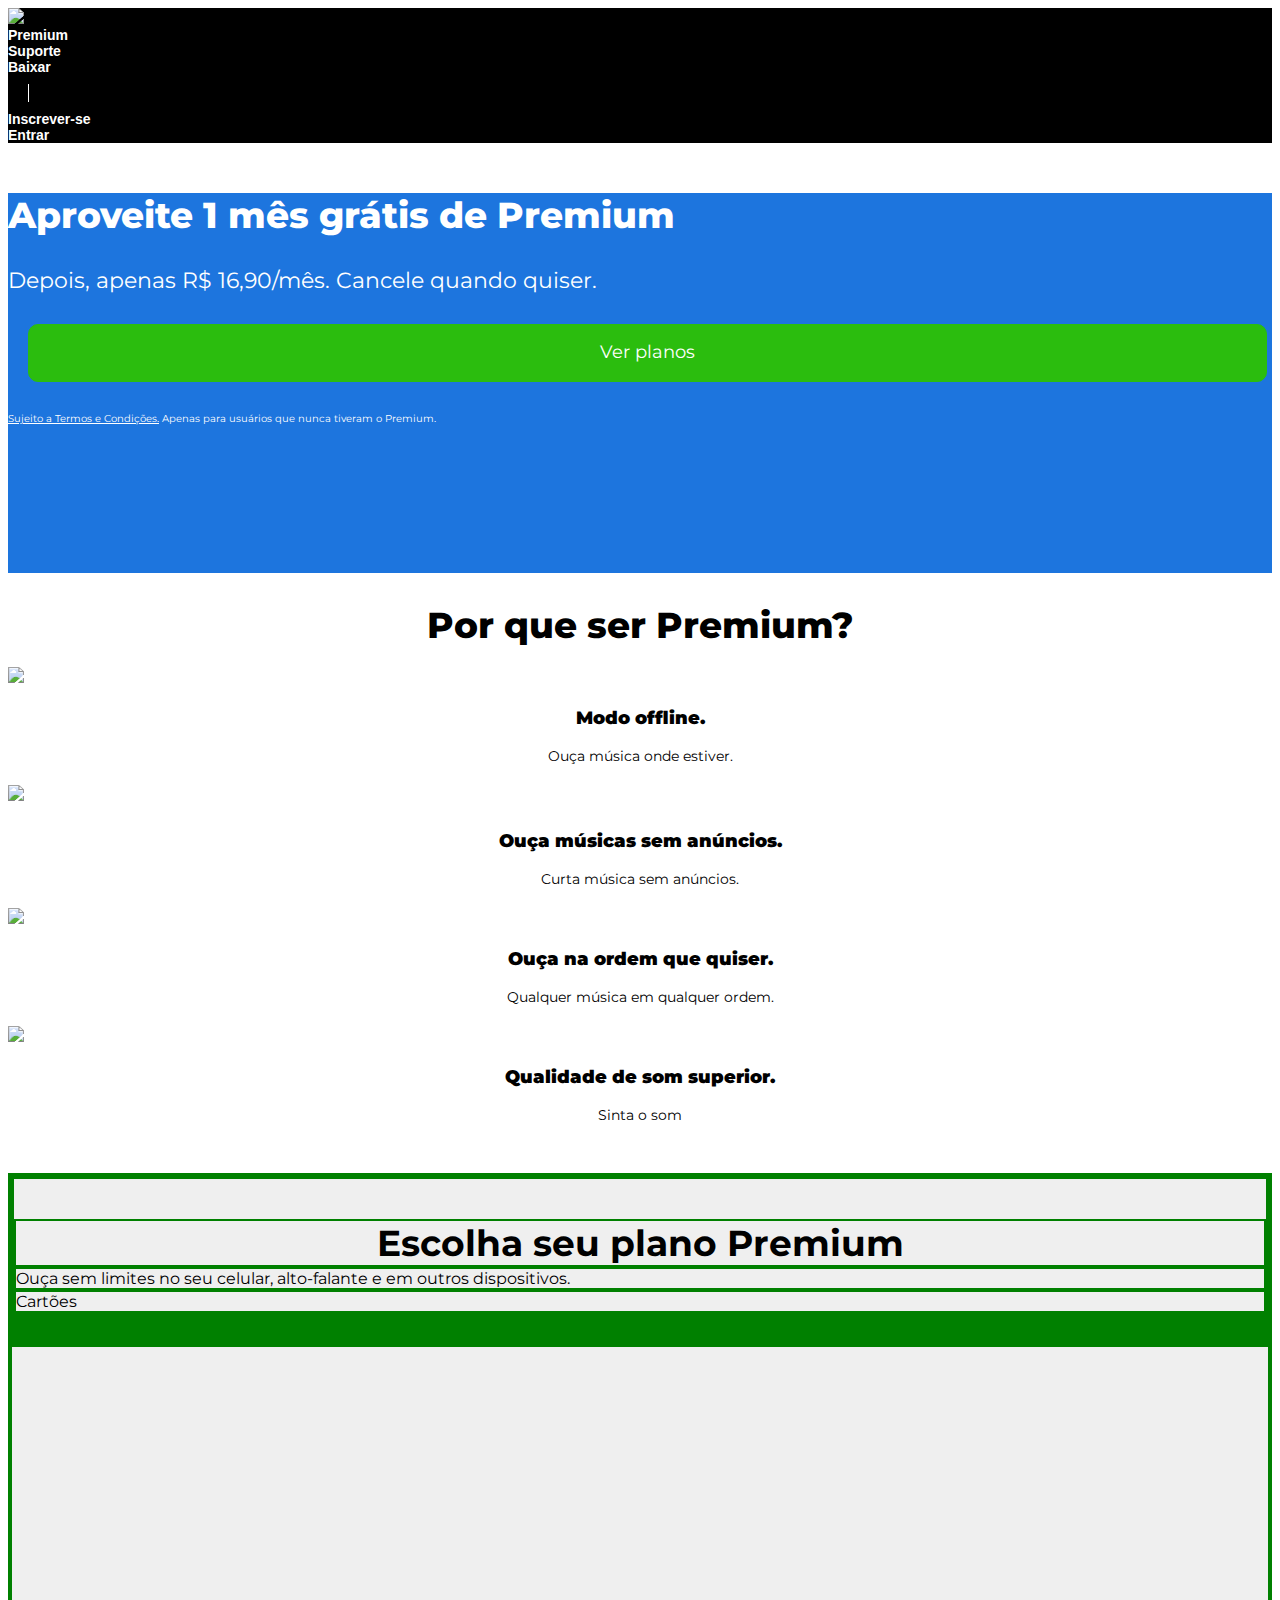
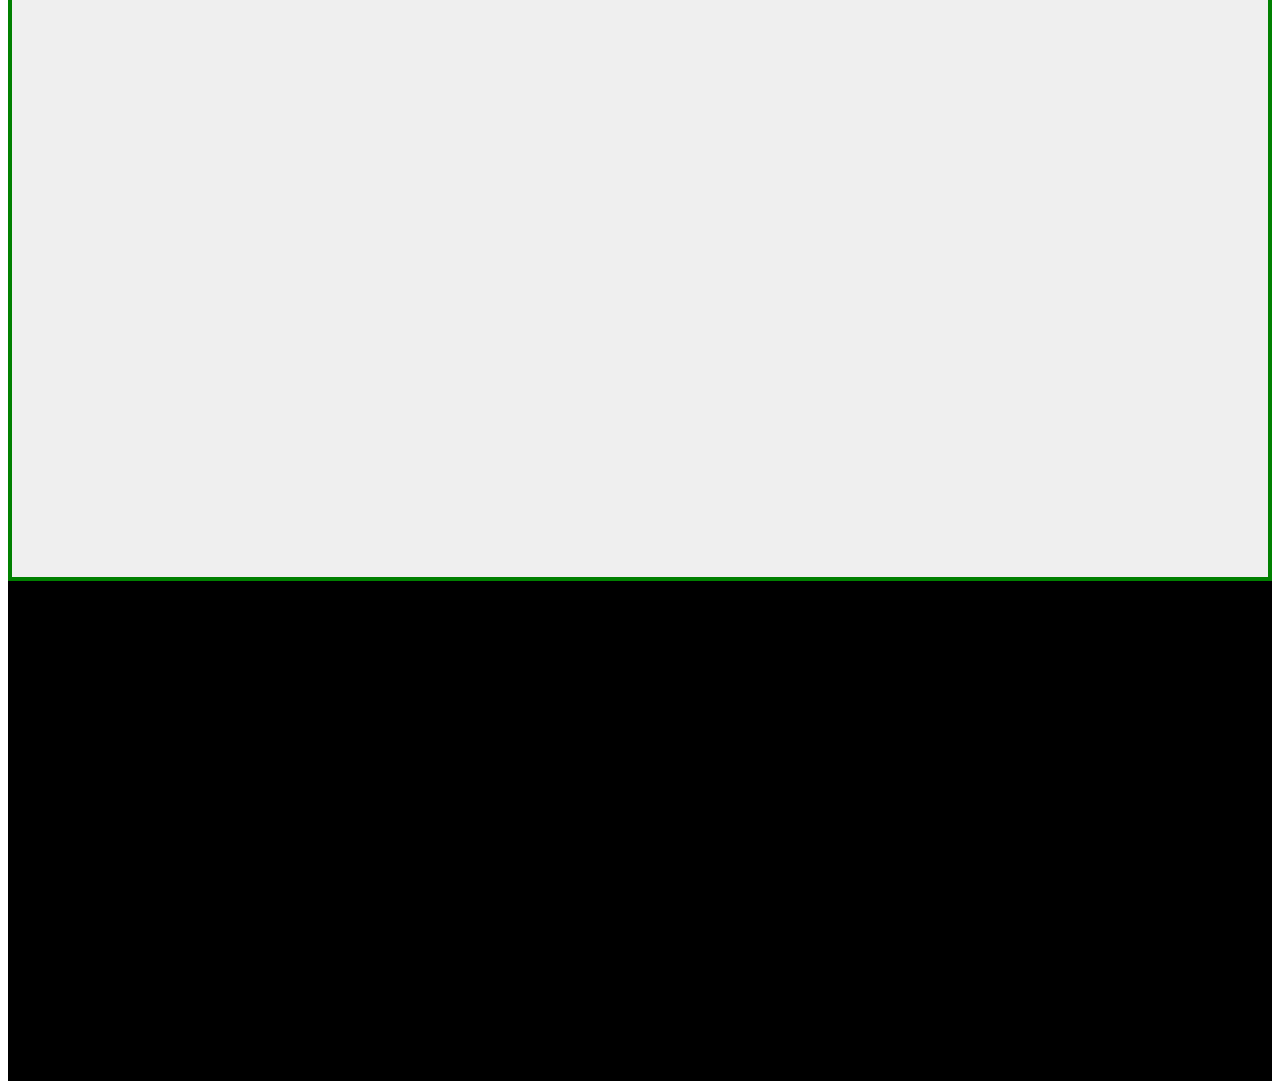
==== index.html @ 91515fc9 "alteração nome da pasta" ====
<!doctype html>
<html lang="pt-br">
  <head>
    <meta charset="utf-8">
    <meta name="viewport" content="width=device-width, initial-scale=1">
    <title>Spotify</title>
    <link href="https://cdn.jsdelivr.net/npm/bootstrap@5.3.0/dist/css/bootstrap.min.css" rel="stylesheet" integrity="sha384-9ndCyUaIbzAi2FUVXJi0CjmCapSmO7SnpJef0486qhLnuZ2cdeRhO02iuK6FUUVM" crossorigin="anonymous">
    <link rel="stylesheet" href="style.css">
</head>
  <body>
    <header class="menu d-flex align-items-center">
        <div class="container">
            <div class="row align-items-center">
                <div class="col-lg-6 logo "><img src="../spotifau/img/logo.png" class="img-fluid" style="max-width: 130px; height: auto;"></div>
                <div class="col-lg-6 d-flex justify-content-center">
                    <div class="btn">Premium</div>
                    <div class="btn">Suporte</div>
                    <div class="btn">Baixar</div>
                    <div class="risk"></div>
                    <div class="btn">Inscrever-se</div>
                    <div class="btn">Entrar</div>
                </div>    
            </div>
        </div>
    </header>

    <main>
        <section style="background-color: #1d75de;">
            <div class="container">
            <div class="row hero align-items-center">
                <div class="col-lg-12" style="margin: 50px 0 30px 0; font-size: 36px; font-weight: 800;">Aproveite 1 mês grátis de Premium</div>
                <div class="col-lg-12" style="font-size: 22px; margin-bottom: 30px;">Depois, apenas R$ 16,90/mês. Cancele quando quiser.</div>
                <div class="col-lg-2 col-md-12 botao-1"><p style="margin-top: 16px;">Ver planos</p></div>
                <div class="col-lg-12 col-md-8" style="font-size: 10px; padding-bottom: 20px; margin-top: 30px;"><u>Sujeito a Termos e Condições.</u> Apenas para usuários que nunca tiveram o Premium.</div>
            </div>
            </div>
        </section>

        <div class="container" style="min-width: 95%;">
        <section class="row premium justify-content-center">
            <div class="col-12" style="text-align: center; font-size: 36px; font-weight: 800; margin-top: 30px;">Por que ser Premium?</div>
            <div class="col-lg-3 col-md-6 d-flex flex-wrap justify-content-center">
                <div><img src="../spotifau/img/benefit_1.png" class="img-fluid img"></div>
                <div style="margin-top: 20px; text-align: center;">
                    <p style="font-weight: 900; font-size: 18px; margin-top: px;">Modo offline.</p>
                    <p style="font-size: 14px;">Ouça música onde estiver.</p>
                </div>
            </div>
            <div class="col-lg-3 col-md-6 d-flex flex-wrap justify-content-center">
                <div><img src="../spotifau/img/Benefit_2.png" class="img-fluid img"></div>
                <div style="margin-top: 25px; text-align: center;">
                <p style="font-weight: 900; font-size: 18px;">Ouça músicas sem anúncios.</p>
                <p style="font-size: 14px;">Curta música sem anúncios.</p>
            </div>
            </div>
            <div class="col-lg-3 col-md-6 d-flex flex-wrap justify-content-center">
                <div><img src="../spotifau/img/benefit_3.png" class="img-fluid img"></div>
                <div style="margin-top: 20px; text-align: center;">
                    <p style="font-weight: 900; font-size: 18px;">Ouça na ordem que quiser.</p>
                    <p style="font-size: 14px;">Qualquer música em qualquer ordem.</p>
                </div>
            </div>
            <div class="col-lg-3 col-md-6 d-flex flex-wrap justify-content-center">
                <div><img src="../spotifau/img/benefit_4.png" class="img-fluid img"></div>
                <div style="margin-top: 20px; text-align: center;">
                    <p style="font-weight: 900; font-size: 18px;">Qualidade de som superior.</p>
                    <p style="font-size: 14px;">Sinta o som</p>
                </div>
            </div>
        </section>
        </div>

        <section class="plan">
            <div class="container">
            <div class="row plan justify-content-center">
                <div class="col-12">
                    <div style="font-size: 36px; text-align: center; font-weight: 700; margin-top: 40px;">Escolha seu plano Premium</div>
                    <div>Ouça sem limites no seu celular, alto-falante e em outros dispositivos.</div>
                    <div>Cartões</div>
                </div>
                <div class="col-lg-3">
                    <div class="card"></div>
                </div>
                <div class="col-lg-3">
                    <div class="card"></div>
                </div>
                <div class="col-lg-3">
                    <div class="card"></div>
                </div>
                <div class="col-lg-3">
                    <div class="card"></div>
                </div>
            </div>
            </div>
        </section>
    </main>
    <footer class="row rodape">

    </footer>
    <script src="https://cdn.jsdelivr.net/npm/bootstrap@5.3.0/dist/js/bootstrap.bundle.min.js" integrity="sha384-geWF76RCwLtnZ8qwWowPQNguL3RmwHVBC9FhGdlKrxdiJJigb/j/68SIy3Te4Bkz" crossorigin="anonymous"></script>
  </body>
</html>
---- style.css ----
@import url('https://fonts.googleapis.com/css2?family=Montserrat:wght@500;600;700;800&display=swap');


.menu {
    min-height: 80px;
    background-color: rgb(0, 0, 0);
}

.menu div {
    font-family: 'monteserrat', sans-serif;
    font-weight: 600;
    color: white;
    font-size: 14px;
}

.btn:hover {
    color: rgb(33, 226, 107);
}

.risk {
    margin: 9px 20px;
    width: 1px;
    height: 18px;
    border-left: 1px solid white;
}

.hero{
    min-height: 380px;
}

.hero div{
    color: white;
    font-family: 'montserrat' , sans-serif;
}

.botao-1 { 
    font-size: 18px; 
    text-align: center; 
    border: 1px solid rgb(43, 189, 14); 
    border-radius: 10px; 
    background-color: rgb(43, 189, 14); 
    margin: 10px 5px 0 20px;
}


.premium {
    min-height: 550px;
    font-family: 'Montserrat', sans-serif;
    margin-bottom: 20px;
}

.premium div {
    margin-bottom: 20px;
}

.img {
    max-width: 130px; 
    height: fit-content;
}

.plan {
    min-height: 1000px;
    background-color: #efefef;
    font-family: 'Montserrat', sans-serif;
}

.plan div{
    border: 2px solid green;
}

.rodape {
    min-height: 500px;
    background-color: rgba(0, 0, 0);
}
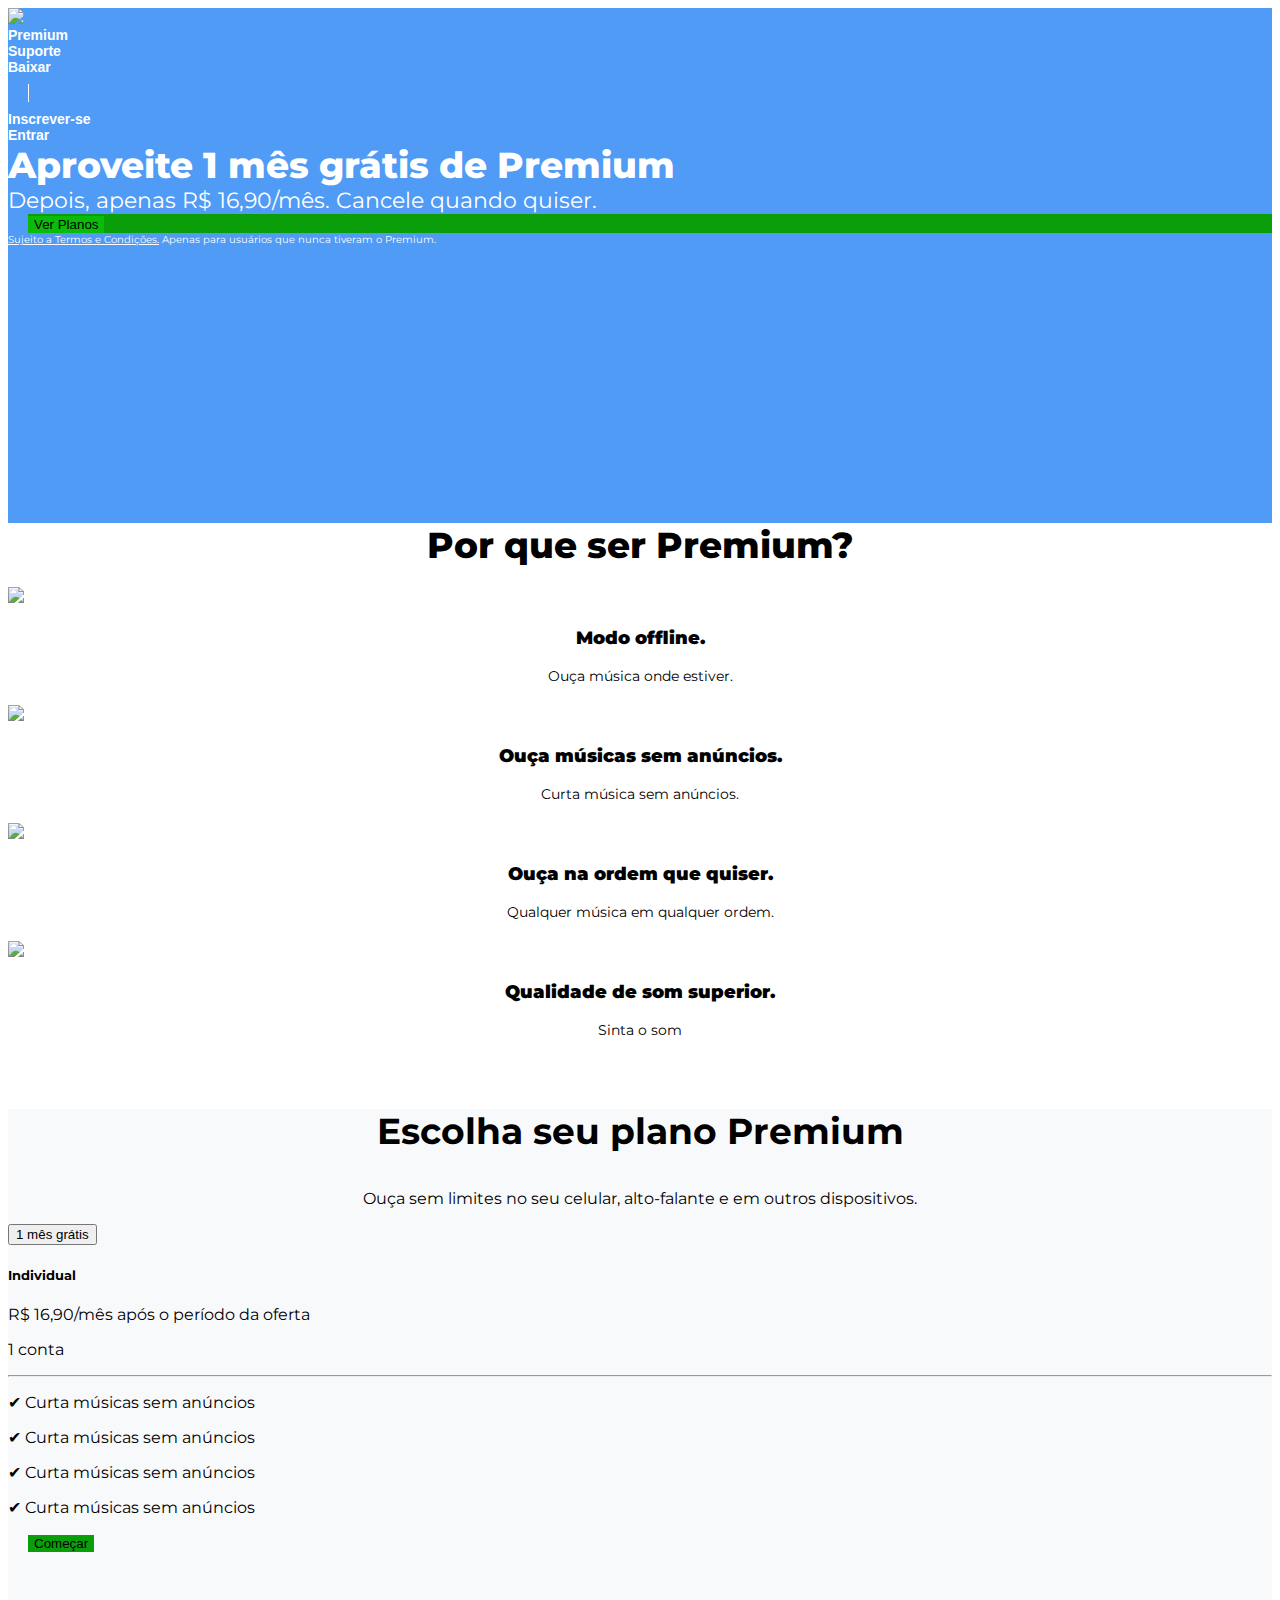
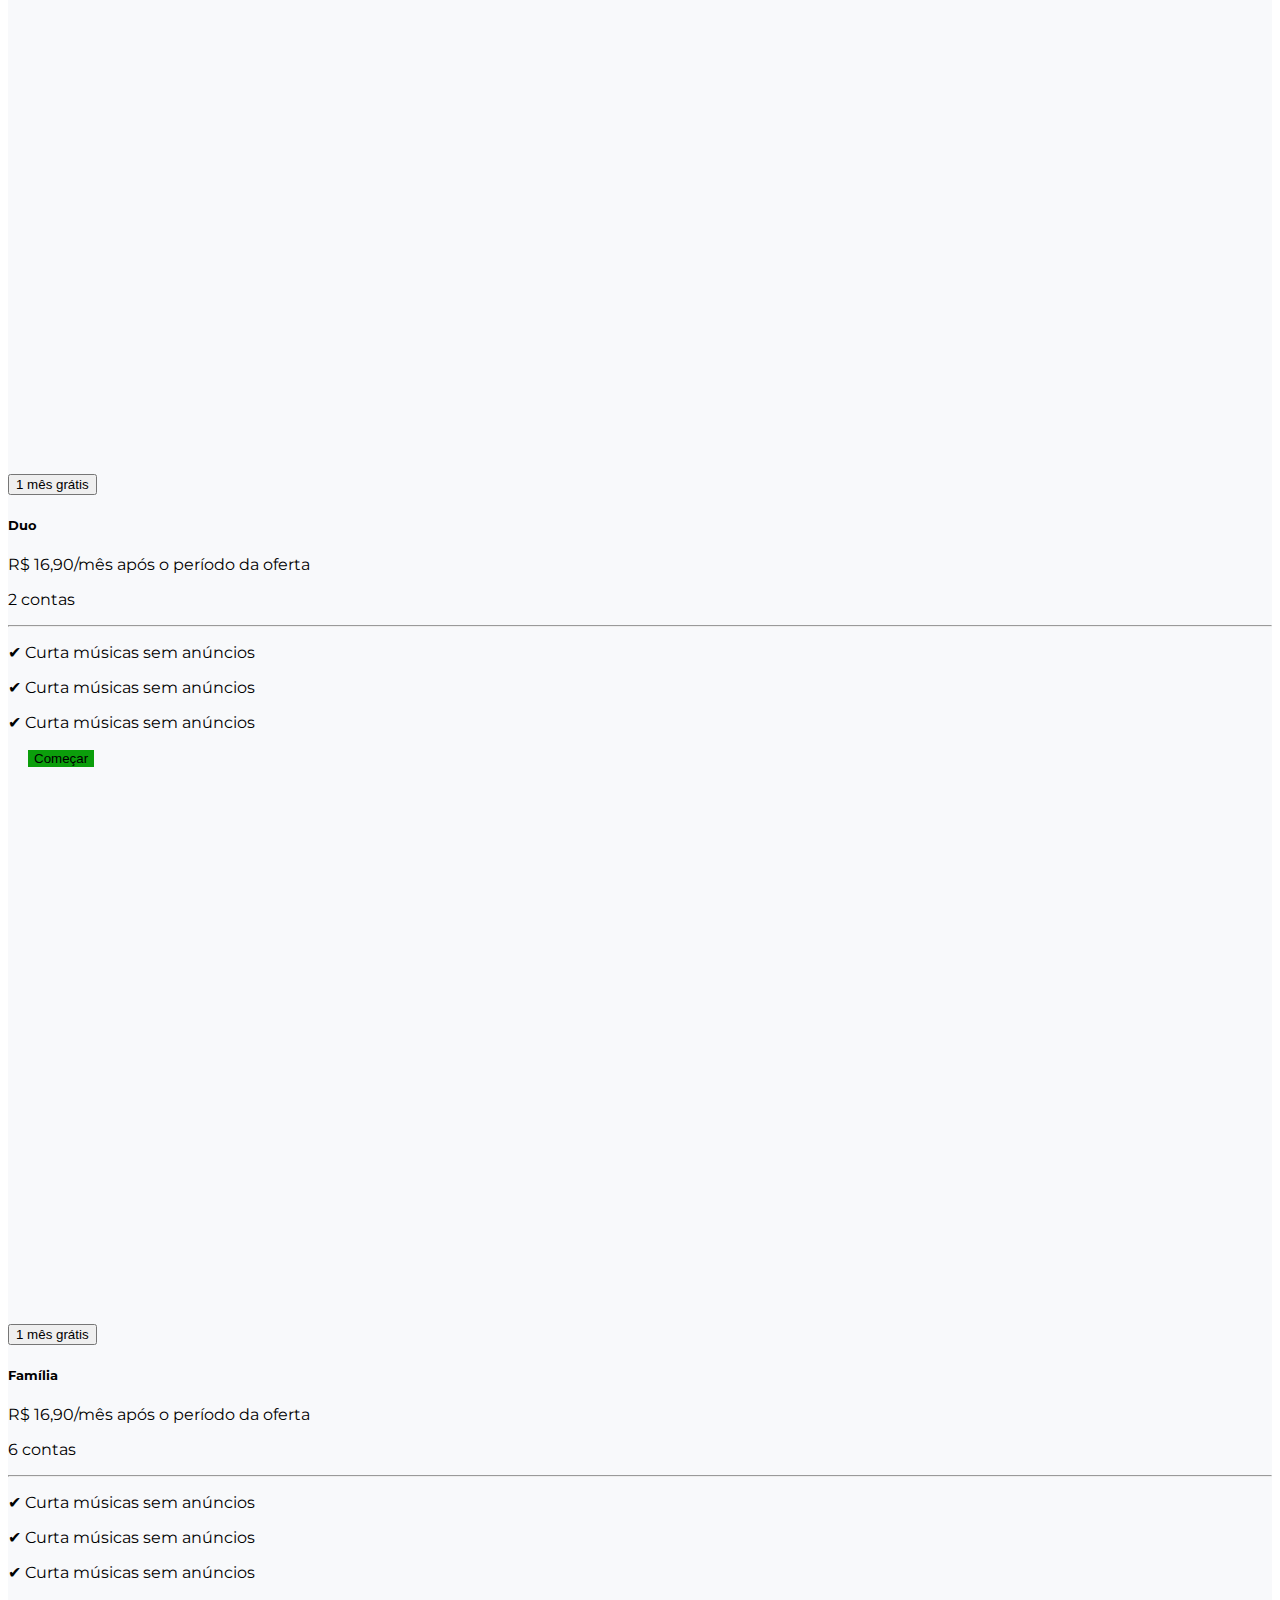
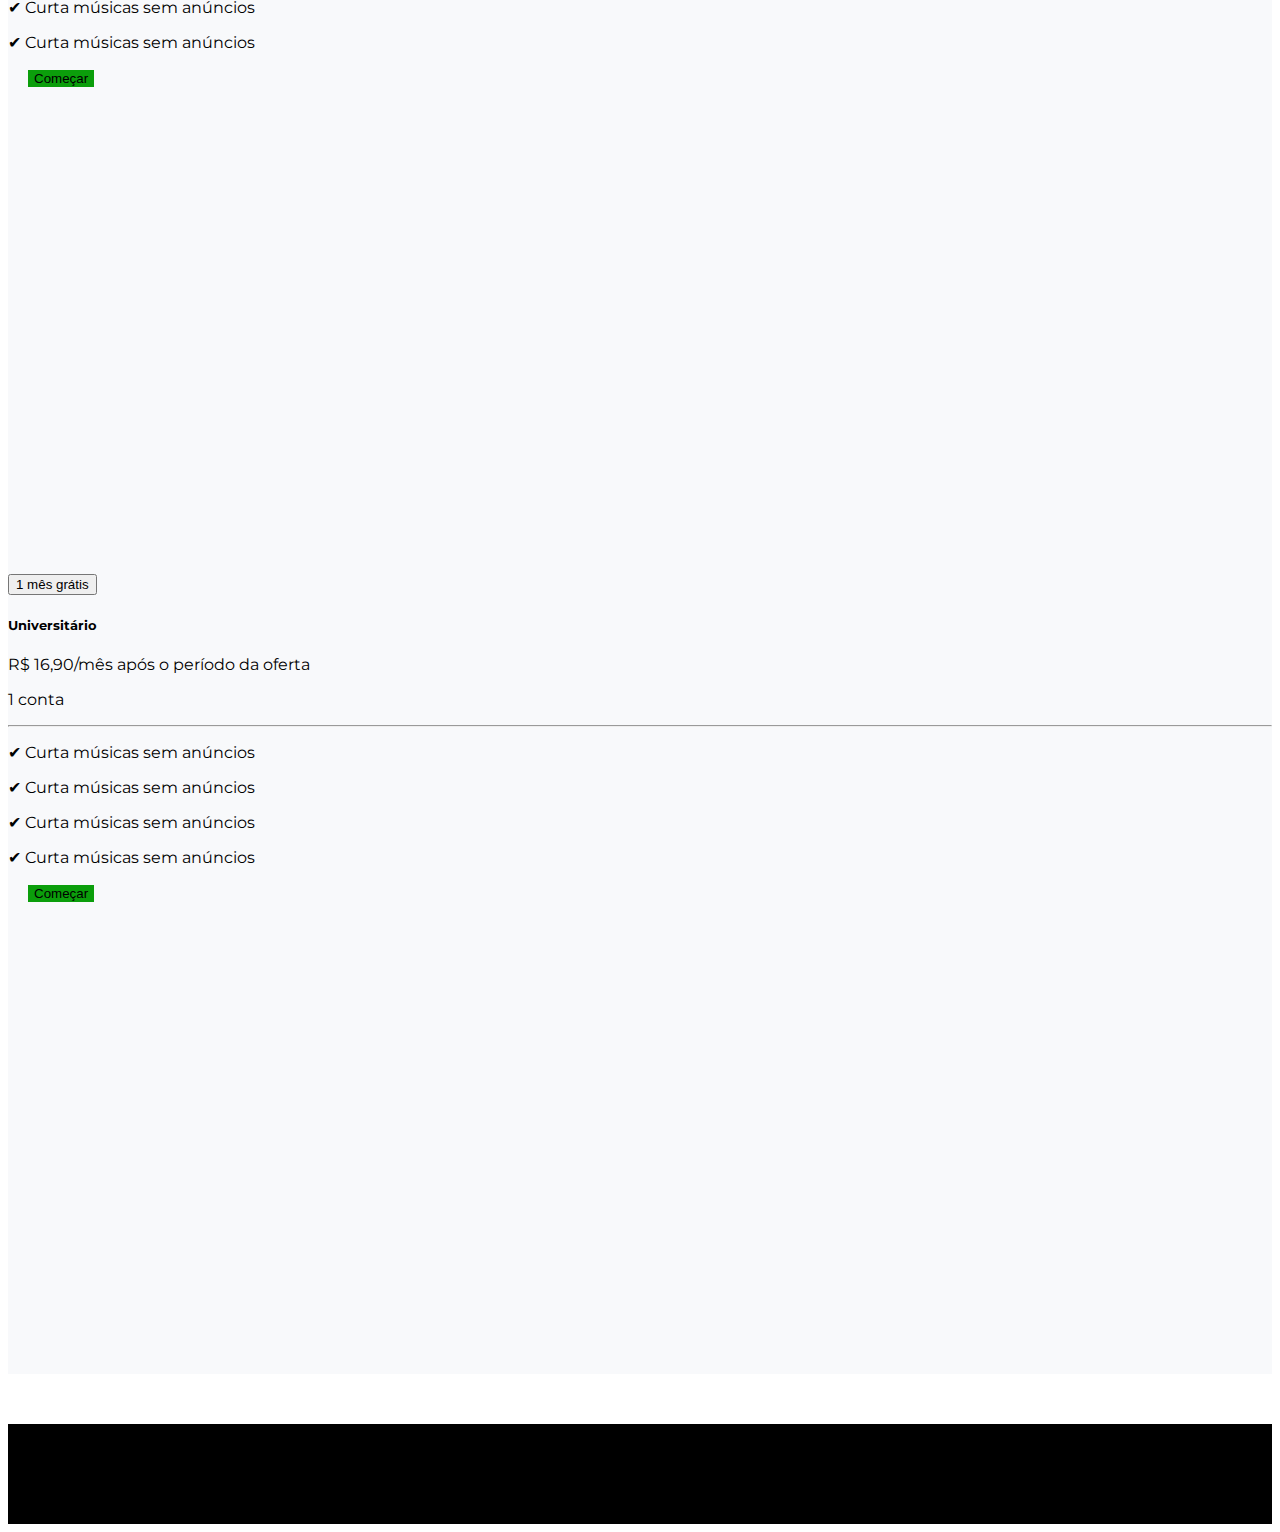
==== commit f6d00b55: "organização de código" ====
--- a/index.html
+++ b/index.html
@@ -11,7 +11,7 @@
     <header class="menu d-flex align-items-center">
         <div class="container">
             <div class="row align-items-center">
-                <div class="col-lg-6 logo "><img src="../spotifau/img/logo.png" class="img-fluid" style="max-width: 130px; height: auto;"></div>
+                <div class="col-lg-6"><img src="../spotifau/img/logo.png" class="img-fluid logo"></div>
                 <div class="col-lg-6 d-flex justify-content-center">
                     <div class="btn">Premium</div>
                     <div class="btn">Suporte</div>
@@ -25,46 +25,46 @@
     </header>
 
     <main>
-        <section style="background-color: #1d75de;">
+        <section class="sec-1">
             <div class="container">
             <div class="row hero align-items-center">
-                <div class="col-lg-12" style="margin: 50px 0 30px 0; font-size: 36px; font-weight: 800;">Aproveite 1 mês grátis de Premium</div>
-                <div class="col-lg-12" style="font-size: 22px; margin-bottom: 30px;">Depois, apenas R$ 16,90/mês. Cancele quando quiser.</div>
-                <div class="col-lg-2 col-md-12 botao-1"><p style="margin-top: 16px;">Ver planos</p></div>
-                <div class="col-lg-12 col-md-8" style="font-size: 10px; padding-bottom: 20px; margin-top: 30px;"><u>Sujeito a Termos e Condições.</u> Apenas para usuários que nunca tiveram o Premium.</div>
+                <div class="col-lg-12 texto-1">Aproveite 1 mês grátis de Premium</div>
+                <div class="col-lg-12 texto-2">Depois, apenas R$ 16,90/mês. Cancele quando quiser.</div>
+                <div class="col-lg-2 col-md-12 botao-1"><button type="button" class="btn btn-success" style="background-color: rgb(10, 187, 10); border: 0;">Ver Planos</button></div>
+                <div class="col-lg-12 col-md-8 texto-3"><u>Sujeito a Termos e Condições.</u> Apenas para usuários que nunca tiveram o Premium.</div>
             </div>
             </div>
         </section>
 
         <div class="container" style="min-width: 95%;">
         <section class="row premium justify-content-center">
-            <div class="col-12" style="text-align: center; font-size: 36px; font-weight: 800; margin-top: 30px;">Por que ser Premium?</div>
+            <div class="col-12 mt-5 text-premium">Por que ser Premium?</div>
             <div class="col-lg-3 col-md-6 d-flex flex-wrap justify-content-center">
                 <div><img src="../spotifau/img/benefit_1.png" class="img-fluid img"></div>
-                <div style="margin-top: 20px; text-align: center;">
-                    <p style="font-weight: 900; font-size: 18px; margin-top: px;">Modo offline.</p>
-                    <p style="font-size: 14px;">Ouça música onde estiver.</p>
+                <div class="mt-2 ml-1 topic">
+                    <p class="titulo">Modo offline.</p>
+                    <p class="linha">Ouça música onde estiver.</p>
                 </div>
             </div>
             <div class="col-lg-3 col-md-6 d-flex flex-wrap justify-content-center">
                 <div><img src="../spotifau/img/Benefit_2.png" class="img-fluid img"></div>
-                <div style="margin-top: 25px; text-align: center;">
-                <p style="font-weight: 900; font-size: 18px;">Ouça músicas sem anúncios.</p>
-                <p style="font-size: 14px;">Curta música sem anúncios.</p>
+                <div class="mt-2 ml-1 topic">
+                <p class="titulo">Ouça músicas sem anúncios.</p>
+                <p class="linha">Curta música sem anúncios.</p>
             </div>
             </div>
             <div class="col-lg-3 col-md-6 d-flex flex-wrap justify-content-center">
                 <div><img src="../spotifau/img/benefit_3.png" class="img-fluid img"></div>
-                <div style="margin-top: 20px; text-align: center;">
-                    <p style="font-weight: 900; font-size: 18px;">Ouça na ordem que quiser.</p>
-                    <p style="font-size: 14px;">Qualquer música em qualquer ordem.</p>
+                <div class="mt-2 ml-1 topic">
+                    <p class="titulo">Ouça na ordem que quiser.</p>
+                    <p class="linha">Qualquer música em qualquer ordem.</p>
                 </div>
             </div>
             <div class="col-lg-3 col-md-6 d-flex flex-wrap justify-content-center">
                 <div><img src="../spotifau/img/benefit_4.png" class="img-fluid img"></div>
-                <div style="margin-top: 20px; text-align: center;">
-                    <p style="font-weight: 900; font-size: 18px;">Qualidade de som superior.</p>
-                    <p style="font-size: 14px;">Sinta o som</p>
+                <div class="mt-2 ml-1 topic">
+                    <p class="titulo">Qualidade de som superior.</p>
+                    <p class="linha">Sinta o som</p>
                 </div>
             </div>
         </section>
@@ -74,21 +74,72 @@
             <div class="container">
             <div class="row plan justify-content-center">
                 <div class="col-12">
-                    <div style="font-size: 36px; text-align: center; font-weight: 700; margin-top: 40px;">Escolha seu plano Premium</div>
-                    <div>Ouça sem limites no seu celular, alto-falante e em outros dispositivos.</div>
-                    <div>Cartões</div>
+                    <div><p class="texto-4 mt-3" style="">Escolha seu plano Premium</p></div>
+                    <div><p class="texto-5">Ouça sem limites no seu celular, alto-falante e em outros dispositivos.</p></div>
                 </div>
                 <div class="col-lg-3">
-                    <div class="card"></div>
+                    <div class="card cartao"> 
+                        <div class="card-body">
+                            <button type="button" class="btn btn-primary mb-3">1 mês grátis</button>
+                            <h5 class="card-title">Individual</h5>
+                            <p class="card-text">R$ 16,90/mês após o período da oferta</p>
+                            <p class="card-text">1 conta</p>
+                            <hr>
+                            <p class="mt-5 card-text">✔ Curta músicas sem anúncios</p>
+                            <p class="mt-5 card-text">✔ Curta músicas sem anúncios</p>
+                            <p class="mt-5 card-text">✔ Curta músicas sem anúncios</p>
+                            <p class="mt-5 card-text">✔ Curta músicas sem anúncios</p> 
+                            <button type="button" class="btn btn-success mt-5 botao-1">Começar</button>
+                        </div>
+                    </div>
                 </div>
                 <div class="col-lg-3">
-                    <div class="card"></div>
+                    <div class="card cartao">
+                        <div class="card-body">
+                            <button type="button" class="btn btn-primary mb-3">1 mês grátis</button>
+                            <h5 class="card-title">Duo</h5>
+                            <p class="card-text">R$ 16,90/mês após o período da oferta</p>
+                            <p class="card-text">2 contas</p>
+                            <hr>
+                            <p class="mt-5 card-text">✔ Curta músicas sem anúncios</p>
+                            <p class="mt-5 card-text">✔ Curta músicas sem anúncios</p>
+                            <p class="mt-5 card-text">✔ Curta músicas sem anúncios</p>
+                            <button type="button" class="btn btn-success mt-5 botao-1">Começar</button>
+                        </div>
+                    </div>
                 </div>
                 <div class="col-lg-3">
-                    <div class="card"></div>
+                    <div class="card cartao">
+                        <div class="card-body">
+                            <button type="button" class="btn btn-primary mb-3">1 mês grátis</button>
+                            <h5 class="card-title">Família</h5>
+                            <p class="card-text">R$ 16,90/mês após o período da oferta</p>
+                            <p class="card-text">6 contas</p>
+                            <hr>
+                            <p class="mt-5 card-text">✔ Curta músicas sem anúncios</p>
+                            <p class="mt-5 card-text">✔ Curta músicas sem anúncios</p>
+                            <p class="mt-5 card-text">✔ Curta músicas sem anúncios</p>
+                            <p class="mt-5 card-text">✔ Curta músicas sem anúncios</p> 
+                            <p class="mt-5 card-text">✔ Curta músicas sem anúncios</p>
+                            <button type="button" class="btn btn-success mt-5 botao-1">Começar</button>
+                        </div>
+                    </div>
                 </div>
                 <div class="col-lg-3">
-                    <div class="card"></div>
+                    <div class="card cartao">
+                        <div class="card-body">
+                            <button type="button" class="btn btn-primary mb-3">1 mês grátis</button>
+                            <h5 class="card-title">Universitário</h5>
+                            <p class="card-text">R$ 16,90/mês após o período da oferta</p>
+                            <p class="card-text">1 conta</p>
+                            <hr>
+                            <p class="mt-5 card-text">✔ Curta músicas sem anúncios</p>
+                            <p class="mt-5 card-text">✔ Curta músicas sem anúncios</p>
+                            <p class="mt-5 card-text">✔ Curta músicas sem anúncios</p>
+                            <p class="mt-5 card-text">✔ Curta músicas sem anúncios</p> 
+                            <button type="button" class="btn btn-success mt-5 botao-1">Começar</button>
+                        </div>
+                    </div>
                 </div>
             </div>
             </div>
--- a/style.css
+++ b/style.css
@@ -3,7 +3,7 @@
 
 .menu {
     min-height: 80px;
-    background-color: rgb(0, 0, 0);
+    background-color: rgb(80, 155, 246);
 }
 
 .menu div {
@@ -13,8 +13,9 @@
     font-size: 14px;
 }
 
-.btn:hover {
-    color: rgb(33, 226, 107);
+.logo{
+    max-width: 130px; 
+    height: auto;
 }
 
 .risk {
@@ -24,8 +25,16 @@
     border-left: 1px solid white;
 }
 
+.sec-1{
+    background-color: rgb(80, 155, 246)
+}
+
 .hero{
     min-height: 380px;
+    background-image: url(../spotifau/img/premium_dancer.png);
+    background-repeat: no-repeat;
+    background-position: right;
+    background-size: 330px;
 }
 
 .hero div{
@@ -33,15 +42,24 @@
     font-family: 'montserrat' , sans-serif;
 }
 
-.botao-1 { 
-    font-size: 18px; 
-    text-align: center; 
-    border: 1px solid rgb(43, 189, 14); 
-    border-radius: 10px; 
-    background-color: rgb(43, 189, 14); 
-    margin: 10px 5px 0 20px;
+.texto-1{
+    font-size: 36px; 
+    font-weight: 800;
 }
 
+.texto-2{
+    font-size: 22px;
+}
+
+.texto-3{
+    font-size: 10px; 
+    padding-bottom: 20px;
+}
+
+.btn:hover{
+    transition: .5s;
+    color: rgb(59, 255, 59);
+} 
 
 .premium {
     min-height: 550px;
@@ -53,22 +71,61 @@
     margin-bottom: 20px;
 }
 
+.text-premium{
+    text-align: center; 
+    font-size: 36px; 
+    font-weight: 800;
+}
+
 .img {
     max-width: 130px; 
     height: fit-content;
 }
 
+.topic{
+    text-align: center;
+    min-width: 270px;
+}
+
+.titulo{
+    font-weight: 900;
+    font-size: 18px;
+}
+
+.linha{
+    font-size: 14px;
+}
+
 .plan {
-    min-height: 1000px;
-    background-color: #efefef;
+    background-color: rgb(248, 249, 251);
     font-family: 'Montserrat', sans-serif;
 }
 
-.plan div{
-    border: 2px solid green;
+.texto-4{
+    font-size: 36px;
+    text-align: center;
+    font-weight: 700;
+}
+
+.texto-5{
+    font-size: 16px;
+    text-align: center; 
+    font-weight: 400;
+}
+
+.cartao{
+    min-height: 800px;
+    margin-bottom: 50px;
+}
+
+.botao-1{
+    margin-left: 20px;
+    background-color: rgb(11, 158, 11);
+    border: 0px;
+    object-position: bottom;
 }
 
 .rodape {
-    min-height: 500px;
+    min-height: 100px;
     background-color: rgba(0, 0, 0);
 }